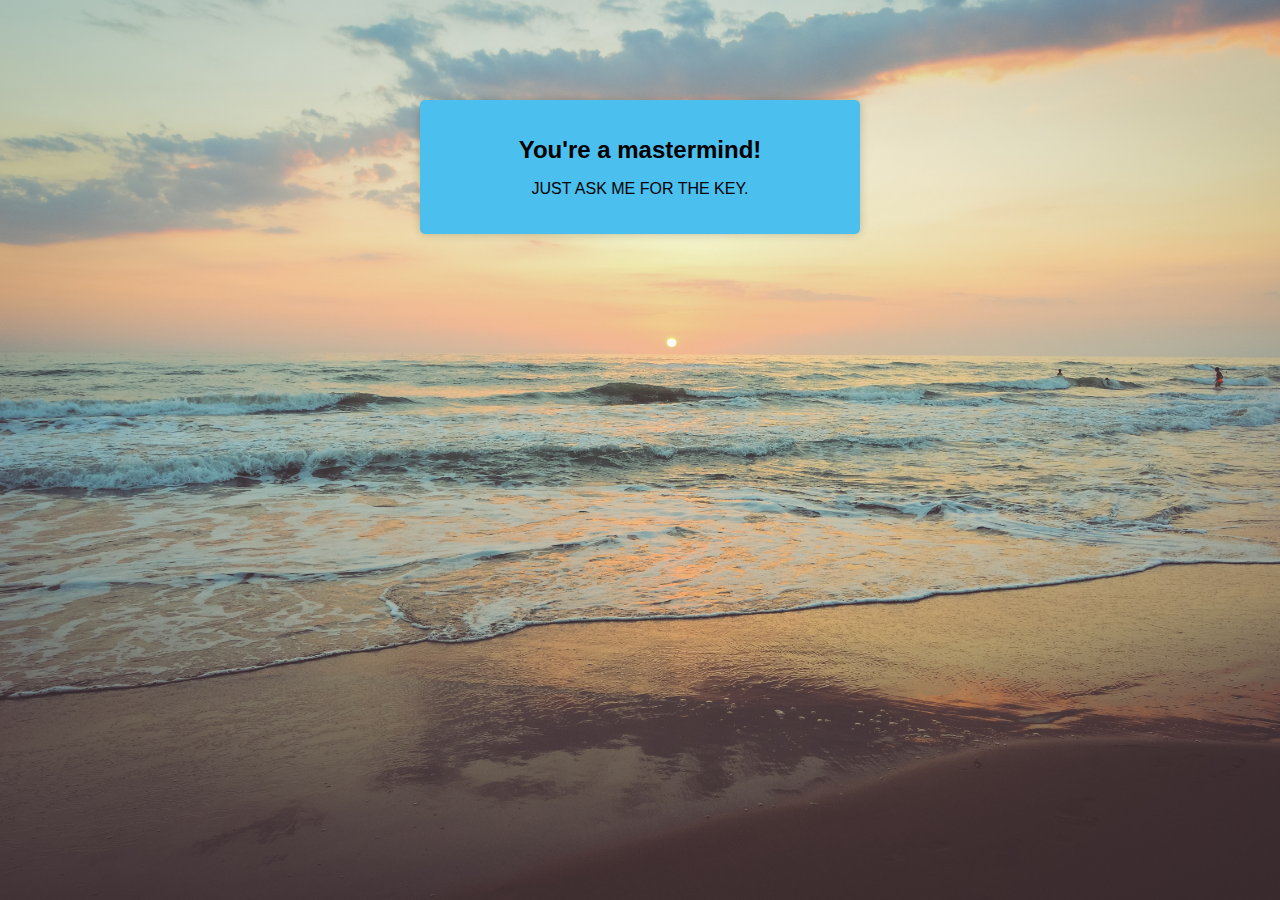
==== message.html @ 5ff01747 "First Commit" ====
<!DOCTYPE html>
<html lang="en">
<head>
    <meta charset="UTF-8">
    <meta name="viewport" content="width=device-width, initial-scale=1.0">
    <title>Respuesta</title>
    <link rel="stylesheet" href="style.css"> 
</head>
<body>
    <div class="container">
        <h1>You're a mastermind!</h1>
        <p>JUST ASK ME FOR THE KEY.</p>
    </div>
</body>
</html>
---- style.css ----
body {
    font-family: Arial, sans-serif;
    background-image: url('backgroundImage.jpg');
    background-size: cover;
    background-repeat: no-repeat;
    background-attachment: fixed;
    text-align: center;
}

.container {
    background-color: #4bbfed;
    max-width: 400px;
    margin: 100px auto;
    padding: 20px;
    border-radius: 5px;
    box-shadow: 0 0 10px rgba(0, 0, 0, 0.2);
}

h1 {
    font-size: 24px;
}

input[type="text"] {
    width: 100%;
    padding: 10px;
    margin-bottom: 10px;
    border: 1px solid #ccc;
    border-radius: 3px;
}

button {
    background-color: #007bff;
    color: #fff;
    padding: 10px 20px;
    border: none;
    border-radius: 3px;
    cursor: pointer;
}

button:hover {
    background-color: #0056b3;
}
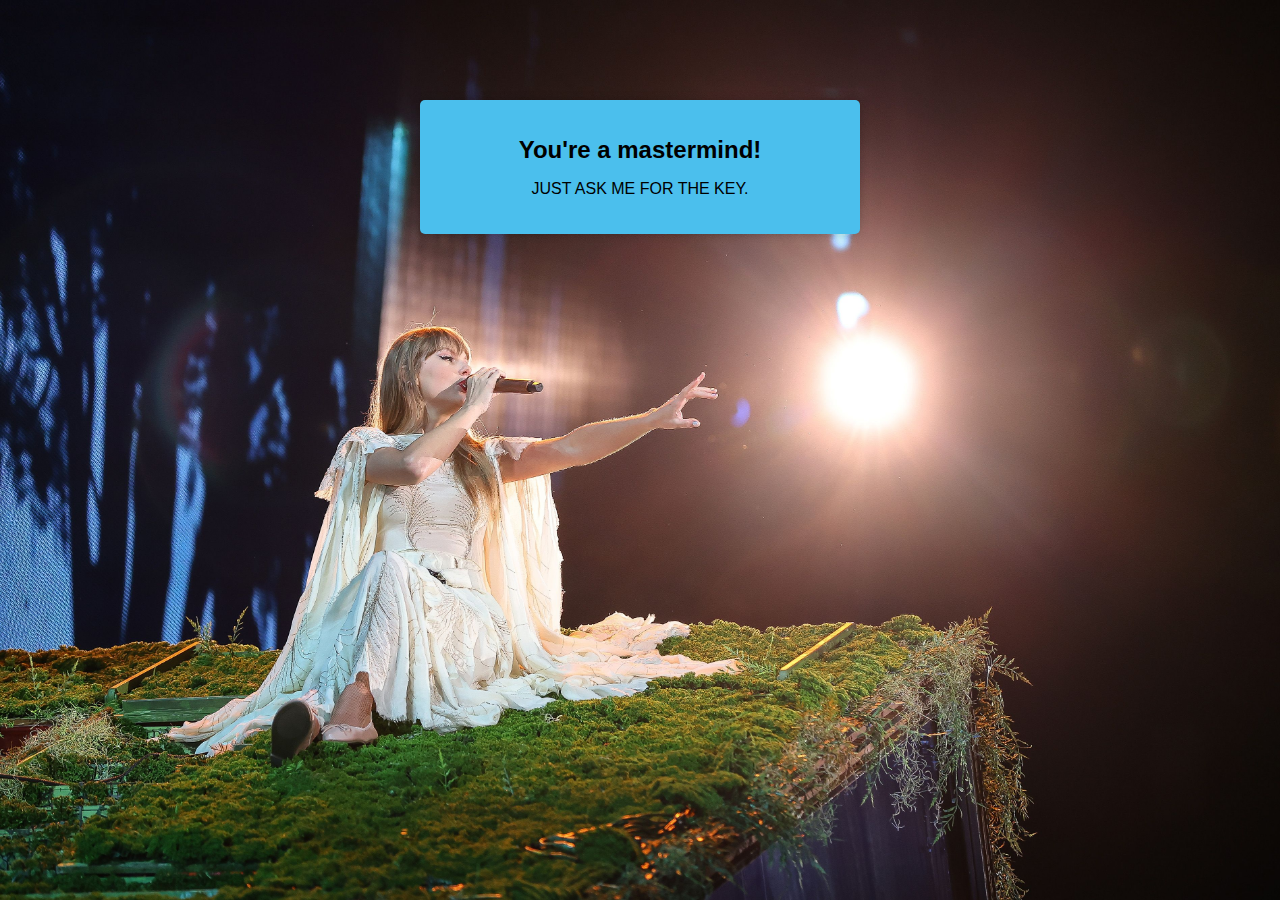
==== commit 36691da4: "Third commit" ====
--- a/message.html
+++ b/message.html
@@ -7,7 +7,7 @@
     <link rel="stylesheet" href="style.css"> 
 </head>
 <body>
-    <div class="container">
+    <div class="container_Javier">
         <h1>You're a mastermind!</h1>
         <p>JUST ASK ME FOR THE KEY.</p>
     </div>
--- a/style.css
+++ b/style.css
@@ -1,13 +1,13 @@
 body {
     font-family: Arial, sans-serif;
-    background-image: url('backgroundImage.jpg');
+    background-image: url('backgroundImage.jpeg');
     background-size: cover;
     background-repeat: no-repeat;
     background-attachment: fixed;
     text-align: center;
 }
 
-.container {
+.container_Javier {
     background-color: #4bbfed;
     max-width: 400px;
     margin: 100px auto;
@@ -21,7 +21,7 @@
 }
 
 input[type="text"] {
-    width: 100%;
+    width: 80%;
     padding: 10px;
     margin-bottom: 10px;
     border: 1px solid #ccc;
@@ -39,4 +39,6 @@
 
 button:hover {
     background-color: #0056b3;
-}+
+    
+}
